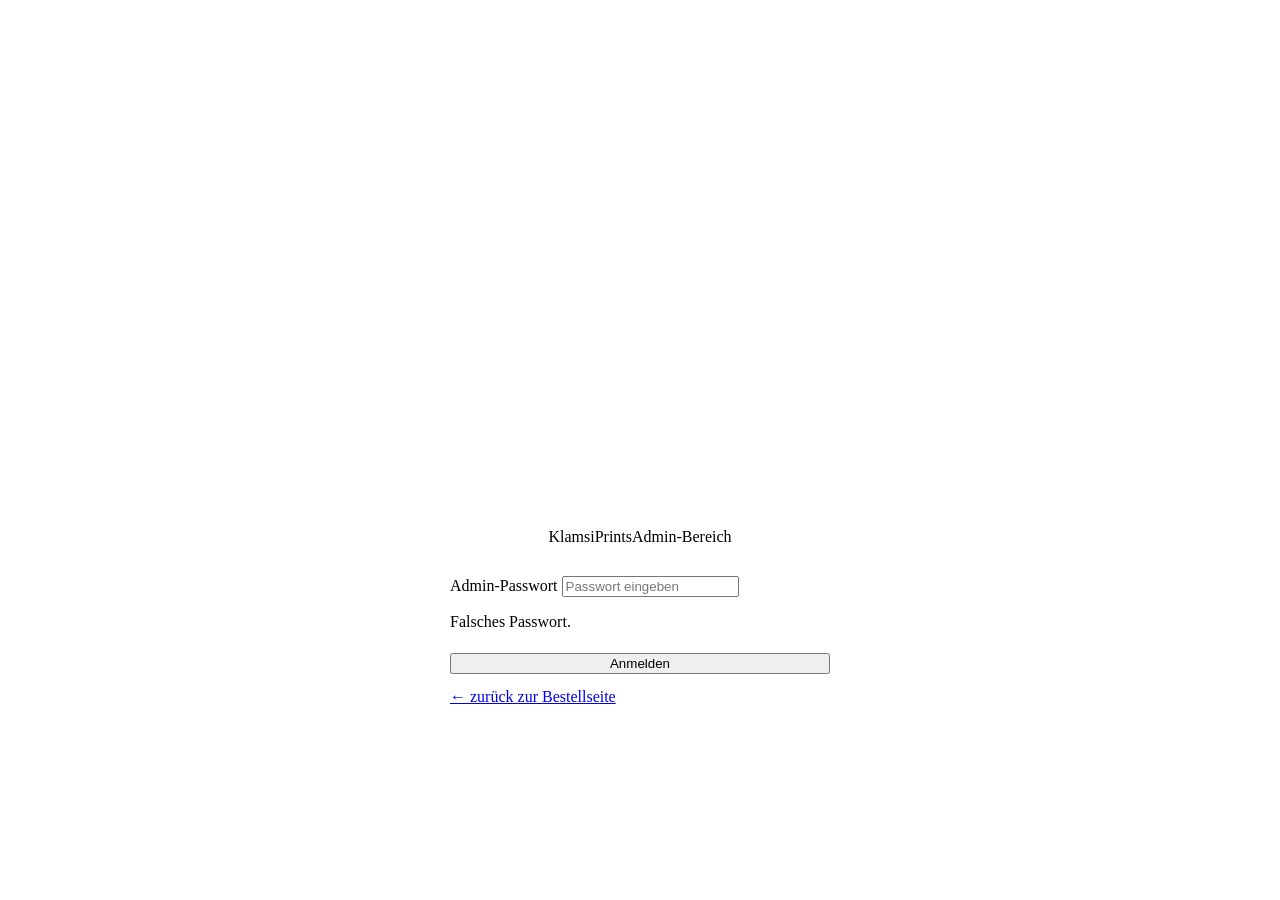
==== Admin.html @ d27d5fde "feat: new order system added" ====
<!DOCTYPE html>
<html lang="de">
<head>
<meta charset="UTF-8">
<meta name="viewport" content="width=device-width, initial-scale=1.0">
<link rel="icon" type="image/png" href="img/favicon.png">
<title>KlamsiPrints – Admin</title>
<link rel="stylesheet" href="style.css">
<style>
  .admin-shell{ max-width: 1440px; margin: 0 auto; padding: 28px 32px 80px; }
  .login-wrap{ max-width: 380px; margin: 12vh auto 0; text-align: center; }
  .login-wrap .card{ text-align: left; }
  table{ width: 100%; border-collapse: collapse; font-size: .85rem; }
  th, td{ text-align: left; padding: 10px 12px; border-bottom: 1px solid var(--border); vertical-align: top; }
  th{ color: var(--text-muted); font-size: .72rem; text-transform: uppercase; letter-spacing: .04em; }
  tr:hover td{ background: var(--blue-light); }
  .table-wrap{ overflow-x: auto; }
  .admin-toolbar{ display:flex; flex-wrap: wrap; gap: 10px; align-items: center; margin-bottom: 18px; }
  .admin-toolbar .nav-spacer{ flex: 1; }
  .stat-row{ display:flex; gap: 14px; margin-bottom: 20px; flex-wrap: wrap; }
  .stat-card{ background: var(--surface); border: 1.5px solid var(--border); border-radius: var(--radius); padding: 14px 18px; flex: 1; min-width: 140px; }
  .stat-card .n{ font-size: 1.4rem; font-weight: 700; color: var(--blue-dark); font-family: 'Space Grotesk', sans-serif; }
  .stat-card .l{ font-size: .74rem; color: var(--text-muted); text-transform: uppercase; letter-spacing: .04em; }
  .empty-state{ text-align: center; padding: 40px 20px; color: var(--text-muted); }
  .sheet-config{ margin-top: 24px; }
  .sheet-config input{ margin-bottom: 10px; }
  .status-pill{ font-size: .7rem; font-weight: 700; padding: 3px 10px; border-radius: var(--radius-pill); }
  .status-ok{ background: var(--success-light); color: var(--success); }
  .status-off{ background: #EEF1F6; color: #8A94A6; }
  .order-status{ min-width: 145px; padding: 7px 9px; font: inherit; font-size: .78rem; }
  .order-complete{ width: 18px; height: 18px; accent-color: var(--success); cursor: pointer; }
  .order-dot{ display: inline-block; width: 12px; height: 12px; margin-right: 8px; border-radius: 50%; vertical-align: -1px; }
  .order-dot-planning{ background: #2F80ED; }
  .order-dot-printing{ background: #F2C94C; }
  .order-dot-ready{ background: #2FAE66; }
  .is-complete td{ opacity: .62; }
  .is-complete td:first-child{ text-decoration: line-through; }
</style>
</head>
<body>

<!-- LOGIN -->
<div class="admin-shell" id="loginScreen">
  <div class="login-wrap">
    <div class="top-bar" style="justify-content:center; margin-bottom: 30px;">
      <span class="brand">
        <span class="brand-mark">
          <svg viewBox="0 0 24 24" fill="none" xmlns="http://www.w3.org/2000/svg">
            <path d="M12 2L3 7v10l9 5 9-5V7l-9-5z" stroke="white" stroke-width="1.6" stroke-linejoin="round"/>
            <path d="M3 7l9 5 9-5M12 12v10" stroke="white" stroke-width="1.6" stroke-linejoin="round"/>
          </svg>
        </span>
        <span class="brand-text">KlamsiPrints<span class="brand-sub">Admin-Bereich</span></span>
      </span>
    </div>
    <div class="card">
      <div class="field">
        <label for="pwInput">Admin-Passwort</label>
        <input type="password" id="pwInput" placeholder="Passwort eingeben" autocomplete="current-password">
      </div>
      <p class="error-text" id="pwError">Falsches Passwort.</p>
      <button type="button" class="btn btn-primary" id="loginBtn" style="width:100%; justify-content:center; margin-top:6px;">Anmelden</button>
      <p class="field-hint" style="margin-top:14px;"><a href="index.html">&larr; zurück zur Bestellseite</a></p>
    </div>
  </div>
</div>

<!-- DASHBOARD -->
<div class="admin-shell" id="dashScreen" style="display:none;">
  <div class="top-bar">
    <span class="brand">
      <span class="brand-mark">
        <svg viewBox="0 0 24 24" fill="none" xmlns="http://www.w3.org/2000/svg">
          <path d="M12 2L3 7v10l9 5 9-5V7l-9-5z" stroke="white" stroke-width="1.6" stroke-linejoin="round"/>
          <path d="M3 7l9 5 9-5M12 12v10" stroke="white" stroke-width="1.6" stroke-linejoin="round"/>
        </svg>
      </span>
      <span class="brand-text">KlamsiPrints<span class="brand-sub">Admin-Bereich</span></span>
    </span>
    <button class="btn btn-ghost btn-sm" id="logoutBtn" type="button">Abmelden</button>
  </div>

  <div class="stat-row" id="statRow"></div>

  <div class="admin-toolbar">
    <button class="btn btn-accent btn-sm" id="exportCsvBtn" type="button">CSV exportieren</button>
    <button class="btn btn-ghost btn-sm" id="clearBtn" type="button">Alle Bestellungen löschen</button>
    <div class="nav-spacer"></div>
    <a class="btn btn-ghost btn-sm" href="index.html">Zur Bestellseite</a>
  </div>

  <div class="card" style="padding:0; overflow:hidden;">
    <div class="table-wrap">
      <table id="ordersTable">
        <thead>
          <tr>
            <th>Bestell-Nr.</th>
            <th>Datum</th>
            <th>Kunde</th>
            <th>Produkte</th>
            <th>Versand</th>
            <th>Zahlung</th>
            <th>Gesamt</th>
            <th>Status</th>
            <th>Erledigt</th>
          </tr>
        </thead>
        <tbody id="ordersBody"></tbody>
      </table>
    </div>
    <div class="empty-state" id="emptyState" style="display:none;">
      Noch keine Bestellungen vorhanden.
    </div>
  </div>

  <div class="card sheet-config">
    <h3 class="step-title" style="font-size:1.05rem; margin-bottom:6px;">Google Sheets Synchronisierung</h3>
    <p class="step-desc" style="margin-bottom:16px;">
      Trage hier die Web-App-URL deines Google Apps Scripts ein. Neue Bestellungen werden dann automatisch
      als Zeile in dein Google Sheet geschrieben. Der benoetigte Script-Code steht in
      <strong>google-apps-script.gs</strong> im Projektordner.
      <span class="status-pill" id="sheetStatus">—</span>
    </p>
    <div class="field">
      <label for="sheetUrlInput">Apps-Script Web-App URL</label>
      <input type="text" id="sheetUrlInput" placeholder="https://script.google.com/macros/s/.../exec">
    </div>
    <button class="btn btn-primary btn-sm" id="saveSheetUrlBtn" type="button">Speichern</button>
  </div>
</div>

<script>
(function(){
  "use strict";
  const ADMIN_PASSWORD = "123456";
  const ORDER_STATUSES = ["in planung", "wird gedruckt", "abholbereit"];

  const el = id => document.getElementById(id);
  const fmt = n => n.toLocaleString('de-AT', { minimumFractionDigits: 2, maximumFractionDigits: 2 }) + " €";

  function getOrders(){
    return JSON.parse(localStorage.getItem('klamsiprints_orders') || '[]');
  }

  function saveOrders(orders){
    localStorage.setItem('klamsiprints_orders', JSON.stringify(orders));
  }

  function renderStats(orders){
    const total = orders.reduce((s,o) => s + o.total, 0);
    el('statRow').innerHTML = `
      <div class="stat-card"><div class="n">${orders.length}</div><div class="l">Bestellungen</div></div>
      <div class="stat-card"><div class="n">${fmt(total)}</div><div class="l">Umsatz gesamt</div></div>
      <div class="stat-card"><div class="n">${orders.filter(o=>o.shipping==='abholung').length}</div><div class="l">Abholungen</div></div>
    `;
  }

  function renderTable(orders){
    const body = el('ordersBody');
    const empty = el('emptyState');
    if (orders.length === 0){
      body.innerHTML = "";
      empty.style.display = "block";
      return;
    }
    empty.style.display = "none";
    body.innerHTML = orders.slice().reverse().map(o => {
      const productsStr = o.items.map(i => {
        const details = i.colors.map((color, index) => `${color}${i.sizes?.[index] ? ', ' + i.sizes[index] : ''}${i.texts?.[index] ? ', Wunschtext: ' + i.texts[index] : ''}`).join(' | ');
        return `${i.name} ×${i.qty} (${details})`;
      }).join('<br>');
      const dateStr = new Date(o.date).toLocaleString('de-AT');
      const status = ORDER_STATUSES.includes(o.status) ? o.status : "in planung";
      const dotClass = status === "abholbereit" ? "order-dot-ready" : status === "wird gedruckt" ? "order-dot-printing" : "order-dot-planning";
      const statusOptions = ORDER_STATUSES.map(option => `<option value="${option}" ${option === status ? 'selected' : ''}>${option}</option>`).join('');
      return `
        <tr class="${o.completed ? 'is-complete' : ''}">
          <td><span class="order-dot ${dotClass}" aria-hidden="true"></span><strong>${o.id}</strong></td>
          <td>${dateStr}</td>
          <td>${o.customer.name}<br><span style="color:var(--text-muted)">${o.customer.email}</span></td>
          <td>${productsStr}</td>
          <td>${o.shipping}</td>
          <td>${o.payment}</td>
          <td><strong>${fmt(o.total)}</strong></td>
          <td>
            <select class="order-status" data-order-id="${o.id}" aria-label="Status für ${o.id}">
              ${statusOptions}
            </select>
          </td>
          <td><input class="order-complete" type="checkbox" data-order-id="${o.id}" ${o.completed ? 'checked' : ''} aria-label="Bestellung ${o.id} erledigt"></td>
        </tr>
      `;
    }).join('');
  }

  function updateOrder(orderId, changes){
    const orders = getOrders();
    const order = orders.find(item => item.id === orderId);
    if (!order) return;
    Object.assign(order, changes);
    saveOrders(orders);
    refresh();
  }

  function refresh(){
    const orders = getOrders();
    renderStats(orders);
    renderTable(orders);
  }

  function toCsv(orders){
    const headers = ["Bestell-Nr","Datum","Name","E-Mail","Telefon","Produkte","Versand","Zahlung","Gesamt","Status","Erledigt","Anmerkung"];
    const rows = orders.map(o => [
      o.id,
      new Date(o.date).toLocaleString('de-AT'),
      o.customer.name,
      o.customer.email,
      o.customer.phone || "",
      o.items.map(i => `${i.name} x${i.qty} (${i.colors.map((color, index) => `${color}${i.sizes?.[index] ? ', ' + i.sizes[index] : ''}${i.texts?.[index] ? ', Wunschtext: ' + i.texts[index] : ''}`).join('/')})`).join(' | '),
      o.shipping,
      o.payment,
      o.total.toFixed(2).replace('.',','),
      o.status || "in planung",
      o.completed ? "Ja" : "Nein",
      (o.customer.note || "").replace(/\n/g,' ')
    ]);
    const escape = v => `"${String(v).replace(/"/g,'""')}"`;
    return [headers, ...rows].map(r => r.map(escape).join(';')).join('\r\n');
  }

  // ---- Login ----
  function tryLogin(){
    const val = el('pwInput').value;
    if (val === ADMIN_PASSWORD){
      sessionStorage.setItem('klamsiprints_admin', '1');
      el('loginScreen').style.display = 'none';
      el('dashScreen').style.display = 'block';
      el('pwError').classList.remove('is-visible');
      refresh();
      const savedUrl = localStorage.getItem('klamsiprints_sheet_url') || "";
      el('sheetUrlInput').value = savedUrl;
      el('sheetStatus').textContent = savedUrl ? "Aktiv" : "Nicht konfiguriert";
      el('sheetStatus').className = "status-pill " + (savedUrl ? "status-ok" : "status-off");
    } else {
      el('pwError').classList.add('is-visible');
    }
  }

  el('loginBtn').addEventListener('click', tryLogin);
  el('pwInput').addEventListener('keydown', e => { if (e.key === 'Enter') tryLogin(); });

  el('logoutBtn').addEventListener('click', () => {
    sessionStorage.removeItem('klamsiprints_admin');
    el('dashScreen').style.display = 'none';
    el('loginScreen').style.display = 'block';
    el('pwInput').value = "";
  });

  el('exportCsvBtn').addEventListener('click', () => {
    const orders = getOrders();
    const csv = toCsv(orders);
    const blob = new Blob(["\uFEFF" + csv], { type: 'text/csv;charset=utf-8;' });
    const url = URL.createObjectURL(blob);
    const a = document.createElement('a');
    a.href = url;
    a.download = `klamsiprints-bestellungen-${new Date().toISOString().slice(0,10)}.csv`;
    a.click();
    URL.revokeObjectURL(url);
  });

  el('clearBtn').addEventListener('click', () => {
    if (confirm('Wirklich alle Bestellungen unwiderruflich löschen?')){
      localStorage.removeItem('klamsiprints_orders');
      refresh();
    }
  });

  el('ordersBody').addEventListener('change', event => {
    const control = event.target;
    const orderId = control.dataset.orderId;
    if (!orderId) return;
    if (control.classList.contains('order-status')){
      updateOrder(orderId, { status: control.value });
    }
    if (control.classList.contains('order-complete')){
      updateOrder(orderId, { completed: control.checked });
    }
  });

  el('saveSheetUrlBtn').addEventListener('click', () => {
    const url = el('sheetUrlInput').value.trim();
    if (url){
      localStorage.setItem('klamsiprints_sheet_url', url);
      el('sheetStatus').textContent = "Aktiv";
      el('sheetStatus').className = "status-pill status-ok";
    } else {
      localStorage.removeItem('klamsiprints_sheet_url');
      el('sheetStatus').textContent = "Nicht konfiguriert";
      el('sheetStatus').className = "status-pill status-off";
    }
  });

  // Stay logged in within the browser tab session
  if (sessionStorage.getItem('klamsiprints_admin') === '1'){
    el('loginScreen').style.display = 'none';
    el('dashScreen').style.display = 'block';
    refresh();
    const savedUrl = localStorage.getItem('klamsiprints_sheet_url') || "";
    el('sheetUrlInput').value = savedUrl;
    el('sheetStatus').textContent = savedUrl ? "Aktiv" : "Nicht konfiguriert";
    el('sheetStatus').className = "status-pill " + (savedUrl ? "status-ok" : "status-off");
  }
})();
</script>
</body>
</html>
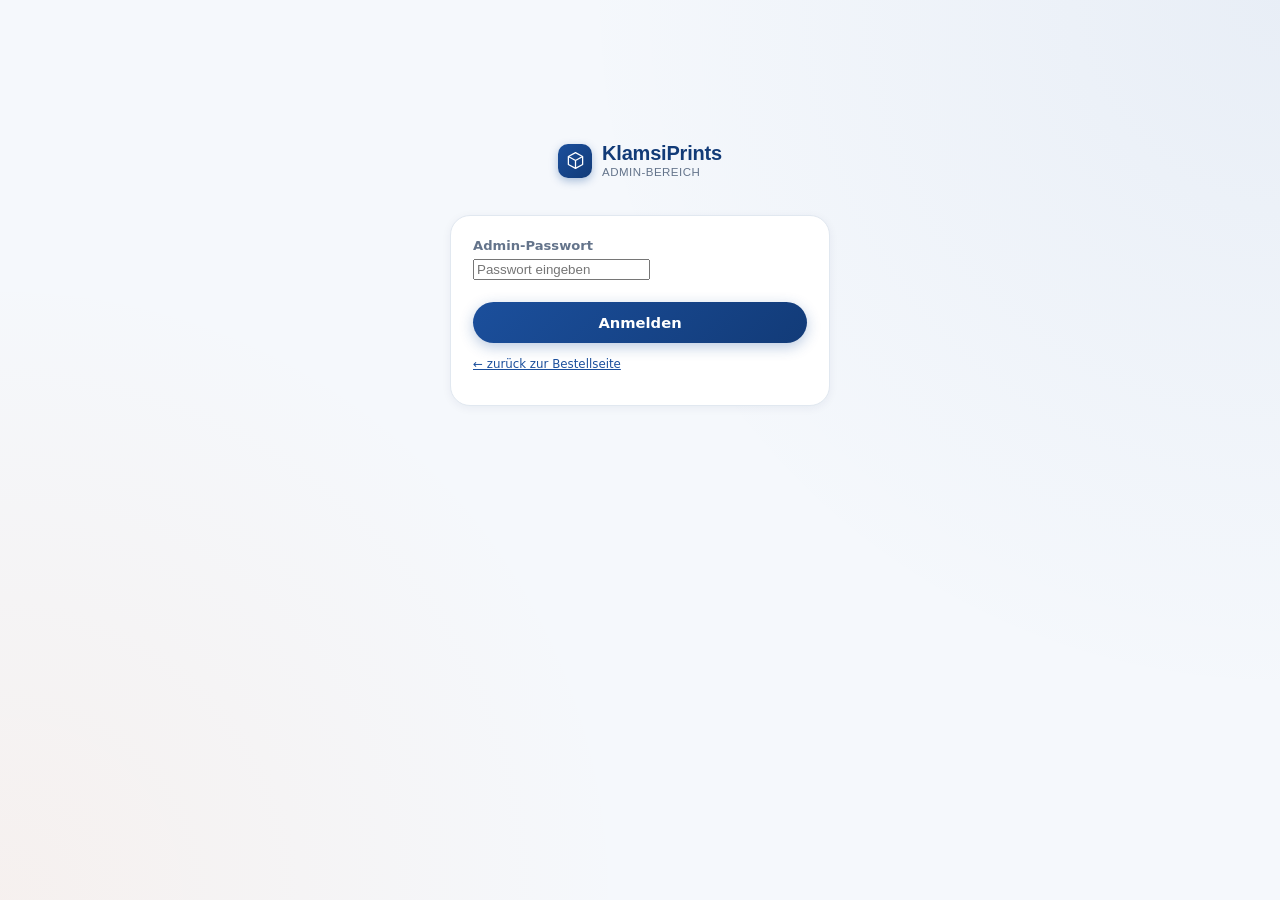
==== commit ee6e11ad: "fix: fast fix" ====
--- a/Admin.html
+++ b/Admin.html
@@ -5,7 +5,7 @@
 <meta name="viewport" content="width=device-width, initial-scale=1.0">
 <link rel="icon" type="image/png" href="img/favicon.png">
 <title>KlamsiPrints – Admin</title>
-<link rel="stylesheet" href="style.css">
+<link rel="stylesheet" href="Style.css">
 <style>
   .admin-shell{ max-width: 1440px; margin: 0 auto; padding: 28px 32px 80px; }
   .login-wrap{ max-width: 380px; margin: 12vh auto 0; text-align: center; }
--- a/Style.css
+++ b/Style.css
@@ -0,0 +1,623 @@
+@import url('https://fonts.googleapis.com/css2?family=Space+Grotesk:wght@500;600;700&family=Inter:wght@400;500;600;700&display=swap');
+
+:root{
+  --bg: #F5F8FC;
+  --surface: #FFFFFF;
+  --border: #E1E8F0;
+  --text: #152238;
+  --text-muted: #64748B;
+  --blue: #1B4F9C;
+  --blue-dark: #123B78;
+  --blue-light: #EAF1FC;
+  --orange: #FF8A3D;
+  --orange-dark: #E96F1A;
+  --orange-light: #FFEDDD;
+  --success: #2FAE66;
+  --success-light: #E7F7EE;
+  --danger: #E0524A;
+  --radius-lg: 20px;
+  --radius: 14px;
+  --radius-sm: 10px;
+  --radius-pill: 999px;
+  --shadow: 0 2px 10px rgba(20,40,80,.06);
+  --shadow-hover: 0 10px 28px rgba(20,40,80,.12);
+  --ease: cubic-bezier(.22,.9,.32,1);
+}
+
+*{ box-sizing: border-box; }
+
+html{ scroll-behavior: smooth; }
+
+body{
+  margin: 0;
+  background: var(--bg);
+  background-image:
+    radial-gradient(circle at 100% 0%, rgba(27,79,156,.06), transparent 45%),
+    radial-gradient(circle at 0% 100%, rgba(255,138,61,.07), transparent 40%);
+  background-attachment: fixed;
+  color: var(--text);
+  font-family: 'Inter', system-ui, sans-serif;
+  min-height: 100vh;
+  -webkit-font-smoothing: antialiased;
+}
+
+h1,h2,h3,.brand{
+  font-family: 'Space Grotesk', 'Inter', sans-serif;
+  letter-spacing: -0.01em;
+}
+
+button{ font-family: inherit; }
+
+a{ color: var(--blue); }
+
+/* Visually-hidden but focusable, for a11y skip text */
+.visually-hidden{
+  position:absolute; width:1px; height:1px; overflow:hidden;
+  clip:rect(0 0 0 0); white-space:nowrap;
+}
+
+/* ---------- Layout shell ---------- */
+.page-shell{
+  max-width: 1180px;
+  margin: 0 auto;
+  padding: 28px 20px 80px;
+}
+
+.top-bar{
+  display: flex;
+  align-items: center;
+  justify-content: space-between;
+  margin-bottom: 28px;
+}
+
+.brand{
+  display: flex;
+  align-items: center;
+  gap: 10px;
+  font-weight: 700;
+  font-size: 1.25rem;
+  color: var(--blue-dark);
+  background: none;
+  border: none;
+  cursor: pointer;
+  padding: 6px 8px;
+  border-radius: var(--radius-sm);
+  transition: background .2s var(--ease), transform .2s var(--ease);
+  user-select: none;
+}
+.brand:hover{ background: var(--blue-light); }
+.brand:active{ transform: scale(.97); }
+
+.brand-mark{
+  width: 34px; height: 34px;
+  border-radius: 10px;
+  background: linear-gradient(135deg, var(--blue), var(--blue-dark));
+  display: grid;
+  place-items: center;
+  flex-shrink: 0;
+  box-shadow: 0 3px 8px rgba(27,79,156,.35);
+}
+.brand-mark svg{ width: 19px; height: 19px; }
+
+.brand-sub{
+  font-family: 'Inter', sans-serif;
+  font-weight: 500;
+  font-size: .72rem;
+  color: var(--text-muted);
+  letter-spacing: .04em;
+  text-transform: uppercase;
+  display: block;
+  margin-top: 1px;
+}
+
+.brand-text{ display:flex; flex-direction: column; align-items: flex-start; line-height: 1.15; }
+
+/* ---------- Signature progress track ---------- */
+.progress-wrap{ margin-bottom: 34px; }
+
+.progress-track{
+  position: relative;
+  height: 34px;
+  display: flex;
+  align-items: center;
+}
+
+.progress-line{
+  position: absolute;
+  left: 0; right: 0; top: 50%;
+  height: 3px;
+  transform: translateY(-50%);
+  background-image: repeating-linear-gradient(90deg, var(--border) 0 6px, transparent 6px 11px);
+  border-radius: 2px;
+}
+
+.progress-fill{
+  position: absolute;
+  left: 0; top: 50%;
+  height: 3px;
+  transform: translateY(-50%);
+  background: linear-gradient(90deg, var(--blue), var(--orange));
+  border-radius: 2px;
+  width: 0%;
+  transition: width .5s var(--ease);
+}
+
+.progress-head{
+  position: absolute;
+  top: 50%;
+  width: 22px; height: 22px;
+  left: 0%;
+  transform: translate(-50%,-50%);
+  transition: left .5s var(--ease);
+  filter: drop-shadow(0 3px 6px rgba(255,138,61,.45));
+}
+.progress-head svg{ width: 100%; height: 100%; display:block; }
+
+.progress-labels{
+  display: flex;
+  justify-content: space-between;
+  margin-top: 10px;
+  font-size: .68rem;
+  color: var(--text-muted);
+  font-weight: 600;
+  text-transform: uppercase;
+  letter-spacing: .03em;
+}
+.progress-labels span{ flex: 1; text-align: center; }
+.progress-labels span:first-child{ text-align: left; }
+.progress-labels span:last-child{ text-align: right; }
+.progress-labels span.is-current{ color: var(--blue-dark); }
+
+/* ---------- Steps / cards ---------- */
+.step{
+  display: none;
+  animation: stepIn .38s var(--ease);
+}
+.step.is-active{ display: block; }
+
+@keyframes stepIn{
+  from{ opacity: 0; transform: translateY(10px); }
+  to{ opacity: 1; transform: translateY(0); }
+}
+
+.step-head{ margin-bottom: 22px; }
+.step-eyebrow{
+  color: var(--orange-dark);
+  font-weight: 700;
+  font-size: .74rem;
+  text-transform: uppercase;
+  letter-spacing: .08em;
+  margin: 0 0 6px;
+}
+.step-title{
+  font-size: 1.5rem;
+  font-weight: 700;
+  margin: 0 0 6px;
+  color: var(--blue-dark);
+}
+.step-desc{ color: var(--text-muted); margin: 0; font-size: .95rem; line-height: 1.5; }
+
+.card{
+  background: var(--surface);
+  border: 1px solid var(--border);
+  border-radius: var(--radius-lg);
+  box-shadow: var(--shadow);
+  padding: 22px;
+}
+
+/* ---------- Product picker (Google-Forms-ish checkbox list) ---------- */
+.product-grid{
+  display: grid;
+  gap: 14px;
+}
+
+.product-item{
+  display: grid;
+  grid-template-columns: 56px 1fr auto;
+  gap: 14px;
+  align-items: center;
+  background: var(--surface);
+  border: 1.5px solid var(--border);
+  border-radius: var(--radius);
+  padding: 14px;
+  cursor: pointer;
+  transition: border-color .2s var(--ease), box-shadow .2s var(--ease), transform .15s var(--ease);
+}
+.product-item:hover{ border-color: #C7D7EE; box-shadow: var(--shadow-hover); transform: translateY(-1px); }
+.product-item.is-checked{
+  border-color: var(--blue);
+  background: var(--blue-light);
+}
+
+.product-thumb{
+  width: 56px; height: 56px;
+  border-radius: var(--radius-sm);
+  background: var(--blue-light);
+  display: grid;
+  place-items: center;
+  overflow: hidden;
+  flex-shrink: 0;
+}
+.product-thumb svg{ width: 34px; height: 34px; }
+.product-thumb img{
+  width: 100%;
+  height: 100%;
+  display: block;
+  object-fit: cover;
+}
+
+.product-info{ min-width: 0; }
+.product-name{ font-weight: 600; font-size: .98rem; margin: 0 0 2px; }
+.product-desc{ font-size: .82rem; color: var(--text-muted); margin: 0; }
+.product-price{ font-size: .82rem; color: var(--blue-dark); font-weight: 600; margin-top: 4px; }
+
+.checkbox{
+  width: 24px; height: 24px;
+  border-radius: 7px;
+  border: 2px solid #C7D2E0;
+  background: #fff;
+  display: grid;
+  place-items: center;
+  flex-shrink: 0;
+  transition: all .18s var(--ease);
+}
+.checkbox svg{
+  width: 14px; height: 14px;
+  opacity: 0;
+  transform: scale(.5);
+  transition: all .18s var(--ease);
+}
+.product-item.is-checked .checkbox{
+  background: var(--blue);
+  border-color: var(--blue);
+}
+.product-item.is-checked .checkbox svg{ opacity: 1; transform: scale(1); }
+
+/* ---------- Config (quantity + per-unit color) ---------- */
+.config-list{ display: grid; gap: 16px; }
+
+.config-card{
+  border: 1.5px solid var(--border);
+  border-radius: var(--radius);
+  padding: 16px;
+  background: var(--surface);
+}
+.config-card-head{
+  display: flex;
+  align-items: center;
+  gap: 12px;
+  margin-bottom: 14px;
+}
+.config-thumb{
+  width: 44px; height: 44px;
+  border-radius: var(--radius-sm);
+  background: var(--blue-light);
+  display: grid; place-items: center;
+  flex-shrink: 0;
+}
+.config-thumb svg{ width: 26px; height: 26px; }
+.config-title{ font-weight: 600; flex: 1; }
+.config-unit-price{ font-size: .8rem; color: var(--text-muted); }
+
+.qty-row{
+  display: flex;
+  align-items: center;
+  gap: 10px;
+  margin-bottom: 14px;
+}
+.qty-label{ font-size: .82rem; color: var(--text-muted); font-weight: 600; margin-right: 4px; }
+.qty-btn{
+  width: 32px; height: 32px;
+  border-radius: var(--radius-pill);
+  border: 1.5px solid var(--border);
+  background: #fff;
+  font-size: 1.1rem;
+  line-height: 1;
+  cursor: pointer;
+  display: grid; place-items: center;
+  color: var(--blue-dark);
+  transition: all .15s var(--ease);
+}
+.qty-btn:hover{ background: var(--blue-light); border-color: var(--blue); }
+.qty-btn:active{ transform: scale(.9); }
+.qty-value{ min-width: 26px; text-align: center; font-weight: 700; }
+
+.unit-color-list{ display: grid; gap: 8px; }
+.unit-color-row{
+  display: flex;
+  align-items: center;
+  gap: 10px;
+  font-size: .86rem;
+}
+.unit-color-row .unit-label{ width: 78px; flex-shrink: 0; color: var(--text-muted); font-weight: 500; }
+.custom-text-row{ display: grid; gap: 6px; margin: 8px 0 2px 88px; }
+.custom-text-row label{ color: var(--text-muted); font-size: .78rem; font-weight: 600; }
+.config-note{ color: var(--text-muted); font-size: .76rem; font-weight: 400; margin-top: 5px; line-height: 1.4; }
+.size-options{ display: flex; gap: 5px; flex: 1; }
+.size-option{
+  flex: 1;
+  padding: 9px 8px;
+  border: 1.5px solid var(--border);
+  border-radius: var(--radius-sm);
+  background: #fff;
+  color: var(--text-muted);
+  font: inherit;
+  font-size: .8rem;
+  cursor: pointer;
+}
+.size-option:hover{ border-color: var(--orange); color: var(--orange-dark); }
+.size-option.is-selected{ border-color: var(--orange); background: var(--orange-light); color: var(--orange-dark); font-weight: 700; }
+
+select, input[type=text], input[type=email], input[type=tel], textarea{
+  font-family: inherit;
+  font-size: .92rem;
+  padding: 9px 12px;
+  border-radius: var(--radius-sm);
+  border: 1.5px solid var(--border);
+  background: #fff;
+  color: var(--text);
+  transition: border-color .15s var(--ease), box-shadow .15s var(--ease);
+  width: 100%;
+}
+select{ flex: 1; cursor: pointer; }
+select:focus, input:focus, textarea:focus{
+  outline: none;
+  border-color: var(--blue);
+  box-shadow: 0 0 0 3px rgba(27,79,156,.14);
+}
+
+/* ---------- Option cards (shipping / payment) ---------- */
+.option-list{ display: grid; gap: 12px; }
+
+.option-card{
+  display: flex;
+  align-items: flex-start;
+  gap: 14px;
+  border: 1.5px solid var(--border);
+  border-radius: var(--radius);
+  padding: 16px;
+  cursor: pointer;
+  background: var(--surface);
+  transition: all .18s var(--ease);
+  position: relative;
+}
+.option-card:hover:not(.is-disabled){ border-color: #C7D7EE; box-shadow: var(--shadow-hover); }
+.option-card.is-selected{ border-color: var(--orange); background: var(--orange-light); }
+
+.option-radio{
+  width: 22px; height: 22px;
+  border-radius: 50%;
+  border: 2px solid #C7D2E0;
+  flex-shrink: 0;
+  margin-top: 2px;
+  display: grid; place-items: center;
+  transition: all .18s var(--ease);
+}
+.option-radio::after{
+  content: '';
+  width: 10px; height: 10px;
+  border-radius: 50%;
+  background: var(--orange);
+  transform: scale(0);
+  transition: transform .18s var(--ease);
+}
+.option-card.is-selected .option-radio{ border-color: var(--orange); }
+.option-card.is-selected .option-radio::after{ transform: scale(1); }
+
+.option-body{ flex: 1; }
+.option-title-row{ display: flex; align-items: center; gap: 8px; flex-wrap: wrap; }
+.option-title{ font-weight: 600; font-size: .96rem; }
+.option-text{ font-size: .84rem; color: var(--text-muted); margin: 4px 0 0; line-height: 1.45; }
+
+.badge{
+  font-size: .66rem;
+  font-weight: 700;
+  text-transform: uppercase;
+  letter-spacing: .04em;
+  padding: 3px 8px;
+  border-radius: var(--radius-pill);
+}
+.badge-soon{ background: #EEF1F6; color: #8A94A6; }
+.badge-live{ background: var(--success-light); color: var(--success); }
+
+.option-card.is-disabled{
+  cursor: not-allowed;
+  opacity: .55;
+  filter: grayscale(.4);
+}
+.option-card.is-disabled .option-radio{ border-color: #D8DEE8; }
+
+/* ---------- Form fields ---------- */
+.field{ margin-bottom: 16px; }
+.field label{
+  display: block;
+  font-size: .82rem;
+  font-weight: 600;
+  color: var(--text-muted);
+  margin-bottom: 6px;
+}
+.field-hint{ font-size: .74rem; color: var(--text-muted); margin-top: 4px; }
+textarea{ resize: vertical; min-height: 84px; }
+
+/* ---------- Summary ---------- */
+.summary-block{ margin-bottom: 18px; }
+.summary-block:last-child{ margin-bottom: 0; }
+.summary-heading{
+  font-size: .74rem;
+  font-weight: 700;
+  text-transform: uppercase;
+  letter-spacing: .06em;
+  color: var(--orange-dark);
+  margin: 0 0 10px;
+}
+.summary-line{
+  display: flex;
+  justify-content: space-between;
+  gap: 10px;
+  padding: 10px 0;
+  border-bottom: 1px solid var(--border);
+  font-size: .9rem;
+}
+.summary-line:last-child{ border-bottom: none; }
+.summary-line-main{ font-weight: 600; }
+.summary-line-sub{ color: var(--text-muted); font-size: .8rem; margin-top: 2px; }
+.summary-price{ font-weight: 600; white-space: nowrap; color: var(--blue-dark); }
+
+.summary-total{
+  display: flex;
+  justify-content: space-between;
+  align-items: center;
+  margin-top: 16px;
+  padding-top: 16px;
+  border-top: 2px solid var(--blue-light);
+  font-size: 1.05rem;
+  font-weight: 700;
+}
+.summary-total span:last-child{ color: var(--orange-dark); }
+
+/* ---------- Buttons / nav ---------- */
+.nav-row{
+  display: flex;
+  justify-content: space-between;
+  align-items: center;
+  margin-top: 26px;
+  gap: 12px;
+}
+
+.btn{
+  font-weight: 600;
+  font-size: .92rem;
+  padding: 12px 22px;
+  border-radius: var(--radius-pill);
+  border: none;
+  cursor: pointer;
+  display: inline-flex;
+  align-items: center;
+  gap: 8px;
+  transition: transform .15s var(--ease), box-shadow .2s var(--ease), background .2s var(--ease), opacity .2s;
+}
+.btn:active{ transform: scale(.96); }
+.btn:disabled{ opacity: .45; cursor: not-allowed; }
+.btn:disabled:active{ transform: none; }
+
+.btn-primary{
+  background: linear-gradient(135deg, var(--blue), var(--blue-dark));
+  color: #fff;
+  box-shadow: 0 4px 14px rgba(27,79,156,.3);
+}
+.btn-primary:hover:not(:disabled){ box-shadow: 0 6px 18px rgba(27,79,156,.4); transform: translateY(-1px); }
+
+.btn-accent{
+  background: linear-gradient(135deg, var(--orange), var(--orange-dark));
+  color: #fff;
+  box-shadow: 0 4px 14px rgba(255,138,61,.35);
+}
+.btn-accent:hover:not(:disabled){ box-shadow: 0 6px 18px rgba(255,138,61,.45); transform: translateY(-1px); }
+
+.btn-ghost{
+  background: transparent;
+  color: var(--text-muted);
+  border: 1.5px solid var(--border);
+}
+.btn-ghost:hover:not(:disabled){ background: var(--blue-light); color: var(--blue-dark); border-color: var(--blue-light); }
+
+.btn-sm{ padding: 8px 16px; font-size: .82rem; }
+
+.nav-spacer{ flex: 1; }
+
+/* ---------- Confirmation ---------- */
+.confirm-wrap{ text-align: center; padding: 20px 10px; }
+.confirm-icon{
+  width: 120px; height: 120px;
+  margin: 0 auto 20px;
+  border-radius: 50%;
+  background: var(--success-light);
+  display: grid;
+  place-items: center;
+  animation: pop .5s var(--ease);
+}
+.confirm-icon svg{ width: 66px; height: 66px; }
+@keyframes pop{
+  0%{ transform: scale(.4); opacity: 0; }
+  70%{ transform: scale(1.08); opacity: 1; }
+  100%{ transform: scale(1); }
+}
+.confirm-order-id{
+  display: inline-block;
+  margin-top: 14px;
+  padding: 8px 16px;
+  background: var(--blue-light);
+  color: var(--blue-dark);
+  border-radius: var(--radius-pill);
+  font-weight: 700;
+  font-family: 'Space Grotesk', monospace;
+  letter-spacing: .04em;
+}
+
+/* ---------- Error text ---------- */
+.error-text{
+  color: var(--danger);
+  font-size: .82rem;
+  font-weight: 600;
+  margin-top: 10px;
+  display: none;
+}
+.error-text.is-visible{ display: block; }
+
+/* ---------- Footer / hidden admin trigger ---------- */
+.page-footer{
+  text-align: center;
+  margin-top: 40px;
+  font-size: .74rem;
+  color: #B7C1D1;
+}
+.footer-dot{
+  background: none;
+  border: none;
+  color: inherit;
+  font: inherit;
+  cursor: default;
+  padding: 4px;
+}
+
+/* ---------- Responsive ---------- */
+@media (max-width: 520px){
+  .product-item{ grid-template-columns: 46px 1fr auto; padding: 12px; }
+  .product-thumb{ width: 46px; height: 46px; }
+  .step-title{ font-size: 1.28rem; }
+  .page-shell{ padding: 20px 14px 60px; }
+  .unit-color-row{ flex-wrap: wrap; }
+  .unit-color-row .unit-label{ width: 100%; }
+  .custom-text-row{ margin-left: 0; }
+}
+
+@media (min-width: 600px){
+  .product-grid{
+    grid-template-columns: repeat(auto-fit, minmax(240px, 1fr));
+  }
+
+  .product-item{
+    grid-template-columns: 1fr auto;
+    grid-template-rows: auto 1fr;
+    align-items: start;
+    padding: 16px;
+  }
+
+  .product-thumb{
+    grid-column: 1 / -1;
+    width: 100%;
+    height: auto;
+    aspect-ratio: 4 / 3;
+    margin-bottom: 4px;
+  }
+
+  .product-thumb svg{ width: 58px; height: 58px; }
+}
+
+/* ---------- Reduced motion ---------- */
+@media (prefers-reduced-motion: reduce){
+  *{ animation-duration: .001ms !important; transition-duration: .001ms !important; }
+}
+
+/* ---------- Focus visibility ---------- */
+:focus-visible{ outline: 2px solid var(--blue); outline-offset: 2px; }
